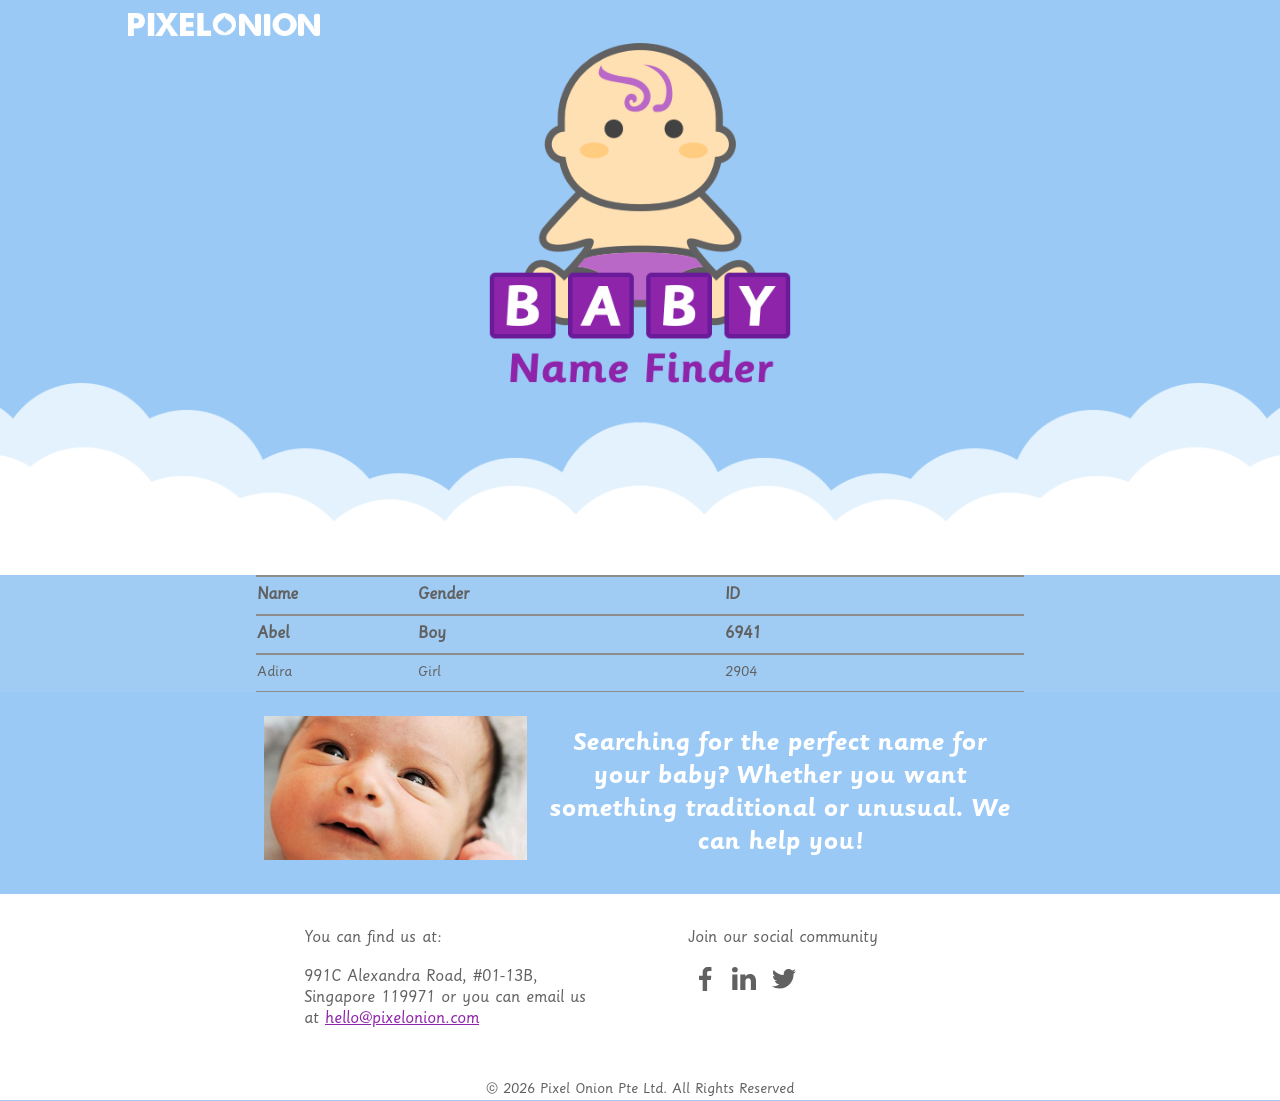
==== index.html @ e97fafd6 "baby table styling" ====
<!DOCTYPE html>
<html>

<head>
  <title>A day with Pixel Onion</title>
  <link rel="stylesheet" href="main.css">
  <link rel="stylesheet" href="/assets/css/style.css">

  <script src="/assets/js/script.js"></script>
  <link rel="stylesheet" href="assets/css/top.css">
  <link rel="stylesheet" href="assets/css/baby-table.css">
</head>

<body>
  <div class="main">
    <header class="top">
      <div class="logo_left">
        <img src="assets/images/pixel-onion-logo.png">
      </div>
      <div class="banner">
        <img src="assets/images/baby-name-finder-logo.png">
      </div>
    </header>
    <section class="spacer top"></section>
    <section class="baby-name-table top">
      <table>
        <thead>
          <tr>
            <td>Name</td>
            <td>Gender</td>
            <td>ID</td>
          </tr>
        </thead>
        <tbody>
          <tr>
            <td>Abel</td>
            <td>Boy</td>
            <td>6941</td>
          </tr>
          <tr>
            <td>Adira</td>
            <td>Girl</td>
            <td>2904</td>
          </tr>
        </tbody>
      </table>
    </section>
    <!-- PITCH Section -->
    <section class="pitch">
      <div class="flex-container">
        <!-- Container Left -->
        <div class="flex-item-left">
          <img class="" src="/assets/images/banner-baby.jpg" alt="Banner Baby">
        </div>
        <!-- Container Right -->
        <div class="flex-item-right">
          <p class="">
            Searching for the perfect name for your baby? Whether you want something traditional or unusual.
            We can help you!
          </p>
        </div>
      </div>
    </section>
    <!-- FOOTER Section -->
    <footer class="footer">
      <div class="flex-container">
        <!-- FOOTER Left -->
        <div class="flex-item-50">
          <p>You can find us at:</p>
          <p>991C Alexandra Road, #01-13B, Singapore 119971
            or you can email us at
            <a href="#">hello@pixelonion.com</a>
          </p>
        </div>
        <!-- FOOTER Right -->
        <div class="flex-item-50">
          <p>Join our social community</p>
          <div>
            <a href="#" class="social-icons">
              <img src="/assets/images/ic-facebook-inactive-24.svg" alt="Facebook_Icon">
            </a>
            <a href="#" class="social-icons">
              <img src="/assets/images/ic-linkedin-inactive-24.svg" alt="LinkedIn_Icon">
            </a>
            <a href="#" class="social-icons">
              <img src="/assets/images/ic-twitter-inactive-24.svg" alt="Twitter_Icon">
            </a>
          </div>
        </div>
      </div>
      <div class="all-rights-reserved">
        <p>&copy;
          <span id="year"></span>
          Pixel Onion Pte Ltd. All Rights Reserved
        </p>
      </div>
    </footer>
  </div>
</body>

</html>
---- main.css ----
@font-face {
    font-family: sassoon;
    src: url(/assets/fonts/sassoon-primary-std-592ff03941b89.otf);
}

@font-face {
    font-family: sassoon-bold;
    src: url(/assets/fonts/sassoon-primary-std-bold-592ff06b66131.otf);
}

@media (max-width: 800px) {
    .flex-container {
        flex-direction: column;
    }
}

body {
    margin: 0;
    border: 0;
    padding: 0;
}
div.main {
    padding: inherit;
    border: inherit;
    margin: inherit;
    position: relative;
    font-family: sassoon;
    color: #616161;
}
div.main > * > * {
    width: 60vmax;
    max-width: 95vw;
    margin: auto;
}

/* Pitch Section */
.pitch {
    background-color: #9ac9f5;
    position: relative;
    /* margin: 0 -9999rem; */
    /* padding: 0.25rem 9999rem; */
    width: 100%;
    max-width: 100%;
}

.flex-container {
    display: flex;
    font-size: 3vmin;
    text-align: center;
}

.flex-item-left {
    padding: 0.5rem;
    align-self: center;
    flex: 30%;
}

.flex-item-right {
    padding: 0.5rem;
    flex: 70%;
}

.pitch p {
    color: white;
    font-family: sassoon-bold;
}

/* End of Pitch Section */
/* Footer Section */

.flex-item-50 {
    font-size: 2vmin;
    text-align: left;
    padding: 1rem 3rem;
    flex: 50%;
}

.flex-item-50 p a {
    color: #8e24aa;
}

.social-icons {
    margin: 0.3rem;
    text-decoration: none;
}

.all-rights-reserved {
    margin:auto;
    text-align: center;
}
/* End of Footer Section */
---- assets/css/style.css ----
@font-face {
  font-family: pixelOnionFont;
  src: url(../fonts/sassoon-primary-std-592ff03941b89.otf);
}

@font-face {
  font-family: pixelOnionFontBold;
  src: url(../fonts/sassoon-primary-std-bold-592ff06b66131.otf);
  font-weight: bold;
}

* {
  box-sizing: border-box;
}

img { margin:0; padding:0;}

body {
  background: transparent;
  background-color: #a0ccf4;
  font-family: pixelOnionFont;
  color: #8c8c8c;
}


/* Header */
.pixel_logo {
  margin-left: auto;
  margin-right: auto;
  padding-top: 0.5%;
  display: block;
  width:80%;
}

.site_logo {
  display: flex; 
  justify-content: center; 
  padding: 1rem 20%; 
}

/* Section */
.cloud_banner { 
  margin-left: -10px;
  margin-right: -10px;
  padding-bottom: 200px; 
  background-image: url('../../assets/images/cloud-banner.svg');
  background-repeat: repeat-x; 
  background-position: bottom;
}

.table_display {
  margin-left: -10px;
  margin-right: -10px;
  margin-top: -15px;
  padding-bottom: 2%;
  background-color: white;
  display: block;
  justify-content: center;
}

table {
  margin: 0 auto;
  border-collapse: collapse;
  overflow-y:scroll;
  max-height: 450px;
}

table th {
  text-align: left;
}

table td:first-child{
  width:100%;
  min-width: 250px;
}

table td:nth-child(2), td:last-child{
  width:100%;
  min-width: 100px;
  padding: 0.5rem;
}

table td{
  border-bottom: 0.5px solid #8c8c8c;
}

table tr:nth-child(1) {  
  border-top: 2px solid #8c8c8c;
  border-bottom: 2px solid #8c8c8c;
  font-weight: bold;
  font-size: large;
}

.display {
  display: flex;
  justify-content: center;
}

/* Baby face container */

.baby_face_container{
  display: flex;
  flex-wrap: nowrap;
  justify-content: center;
  padding-top: 2%;
  padding-bottom: 2%;
}

.baby_face {
  background-color: #a0ccf4;
  color: antiquewhite;
}

.baby_face_message {
  border: 1px black;
  max-width: 30%;
  color: white;  
  padding-left: 4%;
  font-family: pixelOnionFontBold;
  font-size: x-large;
}

/* Footer */
footer {
  background-color: white;
  margin-left: -15px;
  margin-right: -15px;
  margin-bottom: -15px;
}

.footer_container{
  display: flex;
  flex-wrap: wrap;
  justify-content: center;
  /* width: 40%; */
}

.left_footer {
  padding: 2%; 
}

.right_footer {
  padding: 2%; ;
}

.final_footer {  
  display: flex;
  flex-wrap: wrap;
  justify-content: center;
  border: 1px black;
  padding-top: 2%;
}


/* Footer Social Media Icons */

.icon {
  padding: 15px;
  margin-left: 5px;
  margin-right: 5px;
  text-align: center;
  text-decoration: none;
  background-repeat: no-repeat;
}

.icon-facebook {
  background-image: url('../images/ic-facebook-inactive-24.png');
}

.icon-facebook:hover{
  background-image: url('../images/ic-facebook-active-24.png');
}

.icon-linkedin {
  background-image: url('../images/ic-linkedin-inactive-24.png');
}

.icon-linkedin:hover{
  background-image: url('../images/ic-linkedin-active-24.png');
}

.icon-twitter {
  background-image: url('../images/ic-twitter-inactive-24.png');
}

.icon-twitter:hover{
  background-image: url('../images/ic-twitter-active-24.png');
}
---- assets/css/top.css ----
header.top {
    padding-top: 1%;
}
header.top > .logo_left {
    width: 80vmax;
}
header img {
    max-width: 100%;
}
header > .logo_left img {
    width: 15vmax;
}
header > .banner img {
    margin: auto;
    display: block;
    width: 25vmax;
}
.spacer.top {
    background: url(../images/cloud-banner.png) repeat-x bottom;
    background-size: cover;
    height: 15vw;
}
header.top, .spacer.top {
    background-color: #9ac9f5;
}
---- assets/css/baby-table.css ----
section.baby-name-table table {
    border-collapse: collapse;
    table-layout: fixed;
}
section.baby-name-table thead {
    /* border-color: black; */
    border-style: solid;
    border-width: 2px 0 2px 0;
}
section.baby-name-table td:first-child {
    width: 50%;
}
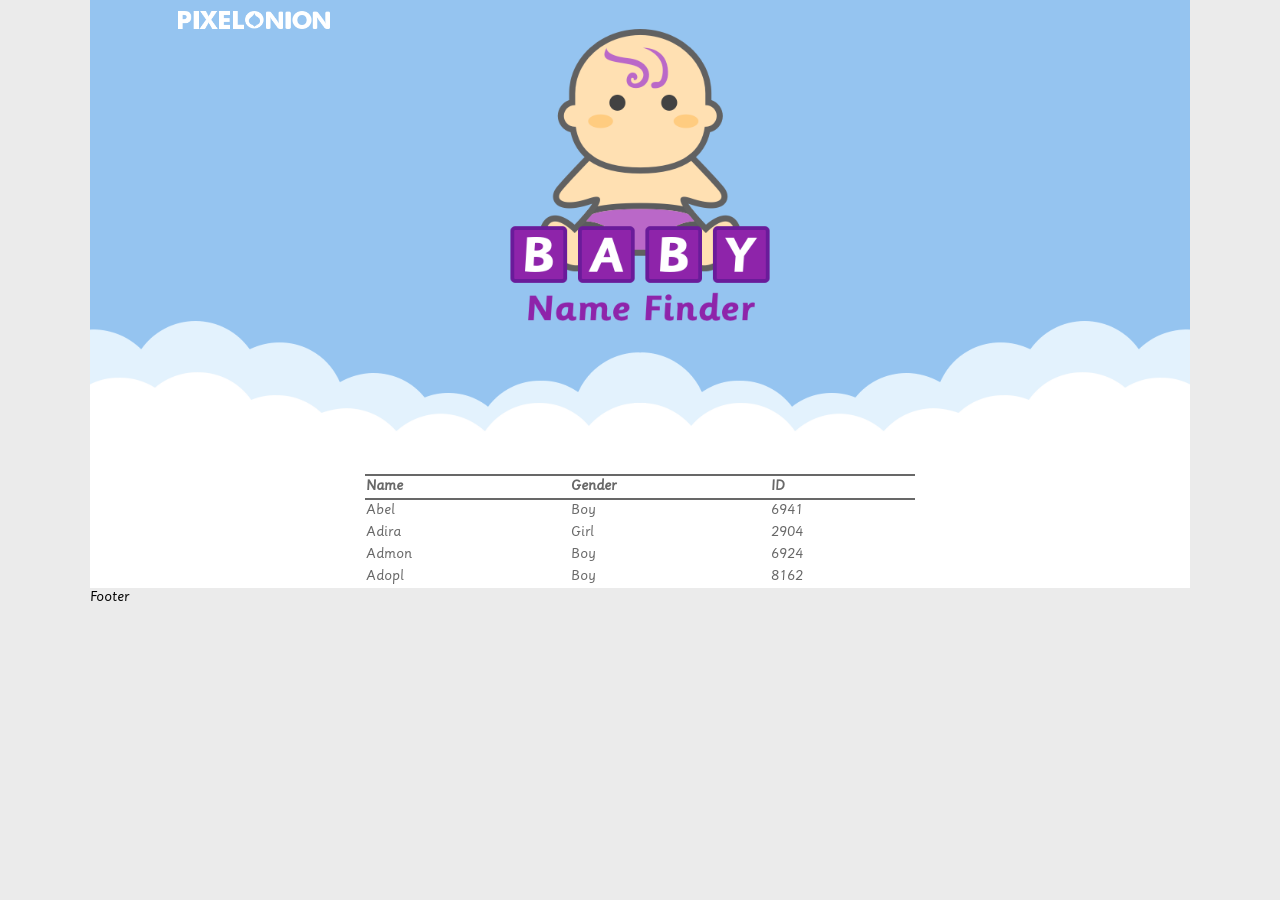
==== commit 52aafac2: "content and css for header, table WIP" ====
--- a/index.html
+++ b/index.html
@@ -1,101 +1,53 @@
 <!DOCTYPE html>
 <html>
-
 <head>
   <title>A day with Pixel Onion</title>
-  <link rel="stylesheet" href="main.css">
-  <link rel="stylesheet" href="/assets/css/style.css">
+  <link rel="stylesheet" href="./assets/css/style.css">
+</head>
+<body>
+  <header>
+    <div class="pixel-onion-logo">
+      <img src="./assets/images/pixel-onion-logo.png"/>
+    </div>
+    <div class="baby-name-finder-logo">
+      <img src="./assets/images/baby-name-finder-logo.png"/>
+    </div>
+    <div class="cloud-banner">
+      <img src="./assets/images/cloud-banner.png"/>
+    </div>
+  </header>
 
-  <script src="/assets/js/script.js"></script>
-  <link rel="stylesheet" href="assets/css/top.css">
-  <link rel="stylesheet" href="assets/css/baby-table.css">
-</head>
-
-<body>
-  <div class="main">
-    <header class="top">
-      <div class="logo_left">
-        <img src="assets/images/pixel-onion-logo.png">
-      </div>
-      <div class="banner">
-        <img src="assets/images/baby-name-finder-logo.png">
-      </div>
-    </header>
-    <section class="spacer top"></section>
-    <section class="baby-name-table top">
-      <table>
-        <thead>
-          <tr>
-            <td>Name</td>
-            <td>Gender</td>
-            <td>ID</td>
-          </tr>
-        </thead>
-        <tbody>
-          <tr>
-            <td>Abel</td>
-            <td>Boy</td>
-            <td>6941</td>
-          </tr>
-          <tr>
-            <td>Adira</td>
-            <td>Girl</td>
-            <td>2904</td>
-          </tr>
-        </tbody>
-      </table>
-    </section>
-    <!-- PITCH Section -->
-    <section class="pitch">
-      <div class="flex-container">
-        <!-- Container Left -->
-        <div class="flex-item-left">
-          <img class="" src="/assets/images/banner-baby.jpg" alt="Banner Baby">
-        </div>
-        <!-- Container Right -->
-        <div class="flex-item-right">
-          <p class="">
-            Searching for the perfect name for your baby? Whether you want something traditional or unusual.
-            We can help you!
-          </p>
-        </div>
-      </div>
-    </section>
-    <!-- FOOTER Section -->
-    <footer class="footer">
-      <div class="flex-container">
-        <!-- FOOTER Left -->
-        <div class="flex-item-50">
-          <p>You can find us at:</p>
-          <p>991C Alexandra Road, #01-13B, Singapore 119971
-            or you can email us at
-            <a href="#">hello@pixelonion.com</a>
-          </p>
-        </div>
-        <!-- FOOTER Right -->
-        <div class="flex-item-50">
-          <p>Join our social community</p>
-          <div>
-            <a href="#" class="social-icons">
-              <img src="/assets/images/ic-facebook-inactive-24.svg" alt="Facebook_Icon">
-            </a>
-            <a href="#" class="social-icons">
-              <img src="/assets/images/ic-linkedin-inactive-24.svg" alt="LinkedIn_Icon">
-            </a>
-            <a href="#" class="social-icons">
-              <img src="/assets/images/ic-twitter-inactive-24.svg" alt="Twitter_Icon">
-            </a>
-          </div>
-        </div>
-      </div>
-      <div class="all-rights-reserved">
-        <p>&copy;
-          <span id="year"></span>
-          Pixel Onion Pte Ltd. All Rights Reserved
-        </p>
-      </div>
-    </footer>
-  </div>
+  <section>
+    <table>
+      <tr class="table-header">
+        <th>Name</th>
+        <th class="gender">Gender</th>
+        <th class="id">ID</th>
+      </tr>
+      <tr>
+        <td>Abel</td>
+        <td>Boy</td>
+        <td>6941</td>
+        </tr>
+      <tr>
+        <td>Adira</td>
+        <td>Girl</td>
+        <td>2904</td>
+      </tr>
+      <tr>
+        <td>Admon</td>
+        <td>Boy</td>
+        <td>6924</td>
+      </tr>
+      <tr>
+        <td>Adopl</td>
+        <td>Boy</td>
+        <td>8162</td>
+      </tr>
+    </table>
+  </section>
+  <footer>
+    Footer
+  </footer>
 </body>
-
 </html>
--- a/assets/css/style.css
+++ b/assets/css/style.css
@@ -1,188 +1,58 @@
 @font-face {
-  font-family: pixelOnionFont;
-  src: url(../fonts/sassoon-primary-std-592ff03941b89.otf);
-}
-
-@font-face {
-  font-family: pixelOnionFontBold;
-  src: url(../fonts/sassoon-primary-std-bold-592ff06b66131.otf);
-  font-weight: bold;
-}
-
-* {
-  box-sizing: border-box;
-}
-
-img { margin:0; padding:0;}
-
-body {
-  background: transparent;
-  background-color: #a0ccf4;
-  font-family: pixelOnionFont;
-  color: #8c8c8c;
+  font-family: SassoonPrimary;
+  src: url('../fonts/sassoon-primary-std-592ff03941b89.otf') format("opentype");
+  font-weight: normal;
 }
 
 
-/* Header */
-.pixel_logo {
-  margin-left: auto;
-  margin-right: auto;
-  padding-top: 0.5%;
-  display: block;
-  width:80%;
+body {
+  background: rgb(235, 235, 235);
+  margin:0px 7% 50px 7%;
+  font-family: SassoonPrimary, 'Gill Sans', 'Gill Sans MT', Calibri, 'Trebuchet MS', sans-serif;
 }
 
-.site_logo {
-  display: flex; 
-  justify-content: center; 
-  padding: 1rem 20%; 
+header {
+  background-color: rgb(149, 196, 240);
 }
 
-/* Section */
-.cloud_banner { 
-  margin-left: -10px;
-  margin-right: -10px;
-  padding-bottom: 200px; 
-  background-image: url('../../assets/images/cloud-banner.svg');
-  background-repeat: repeat-x; 
-  background-position: bottom;
+.pixel-onion-logo {
+  display: flex;
+  padding-top: 1%;
+  padding-left: 8%;
 }
 
-.table_display {
-  margin-left: -10px;
-  margin-right: -10px;
-  margin-top: -15px;
-  padding-bottom: 2%;
-  background-color: white;
-  display: block;
-  justify-content: center;
+.pixel-onion-logo > img {
+  width: 15%;
 }
 
-table {
-  margin: 0 auto;
-  border-collapse: collapse;
-  overflow-y:scroll;
-  max-height: 450px;
-}
-
-table th {
-  text-align: left;
-}
-
-table td:first-child{
-  width:100%;
-  min-width: 250px;
-}
-
-table td:nth-child(2), td:last-child{
-  width:100%;
-  min-width: 100px;
-  padding: 0.5rem;
-}
-
-table td{
-  border-bottom: 0.5px solid #8c8c8c;
-}
-
-table tr:nth-child(1) {  
-  border-top: 2px solid #8c8c8c;
-  border-bottom: 2px solid #8c8c8c;
-  font-weight: bold;
-  font-size: large;
-}
-
-.display {
+.baby-name-finder-logo {
   display: flex;
   justify-content: center;
 }
 
-/* Baby face container */
-
-.baby_face_container{
-  display: flex;
-  flex-wrap: nowrap;
-  justify-content: center;
-  padding-top: 2%;
-  padding-bottom: 2%;
+.baby-name-finder-logo > img {
+  width: 25%;
 }
 
-.baby_face {
-  background-color: #a0ccf4;
-  color: antiquewhite;
+.cloud-banner > img {
+  width: 100%;
+  display: flex;
 }
 
-.baby_face_message {
-  border: 1px black;
-  max-width: 30%;
-  color: white;  
-  padding-left: 4%;
-  font-family: pixelOnionFontBold;
-  font-size: x-large;
+section {
+  background-color:white;
+  display:flex;
+  justify-content:center;
 }
 
-/* Footer */
-footer {
-  background-color: white;
-  margin-left: -15px;
-  margin-right: -15px;
-  margin-bottom: -15px;
+table {
+  color:rgb(104, 104, 104);
+  border-collapse: collapse;
+  width: 50%;
 }
 
-.footer_container{
-  display: flex;
-  flex-wrap: wrap;
-  justify-content: center;
-  /* width: 40%; */
-}
-
-.left_footer {
-  padding: 2%; 
-}
-
-.right_footer {
-  padding: 2%; ;
-}
-
-.final_footer {  
-  display: flex;
-  flex-wrap: wrap;
-  justify-content: center;
-  border: 1px black;
-  padding-top: 2%;
-}
-
-
-/* Footer Social Media Icons */
-
-.icon {
-  padding: 15px;
-  margin-left: 5px;
-  margin-right: 5px;
-  text-align: center;
-  text-decoration: none;
-  background-repeat: no-repeat;
-}
-
-.icon-facebook {
-  background-image: url('../images/ic-facebook-inactive-24.png');
-}
-
-.icon-facebook:hover{
-  background-image: url('../images/ic-facebook-active-24.png');
-}
-
-.icon-linkedin {
-  background-image: url('../images/ic-linkedin-inactive-24.png');
-}
-
-.icon-linkedin:hover{
-  background-image: url('../images/ic-linkedin-active-24.png');
-}
-
-.icon-twitter {
-  background-image: url('../images/ic-twitter-inactive-24.png');
-}
-
-.icon-twitter:hover{
-  background-image: url('../images/ic-twitter-active-24.png');
-}
+.table-header {
+  border-top: 2px solid rgb(104, 104, 104);
+  border-bottom: 2px solid rgb(104, 104, 104);
+  text-align: left;
+}
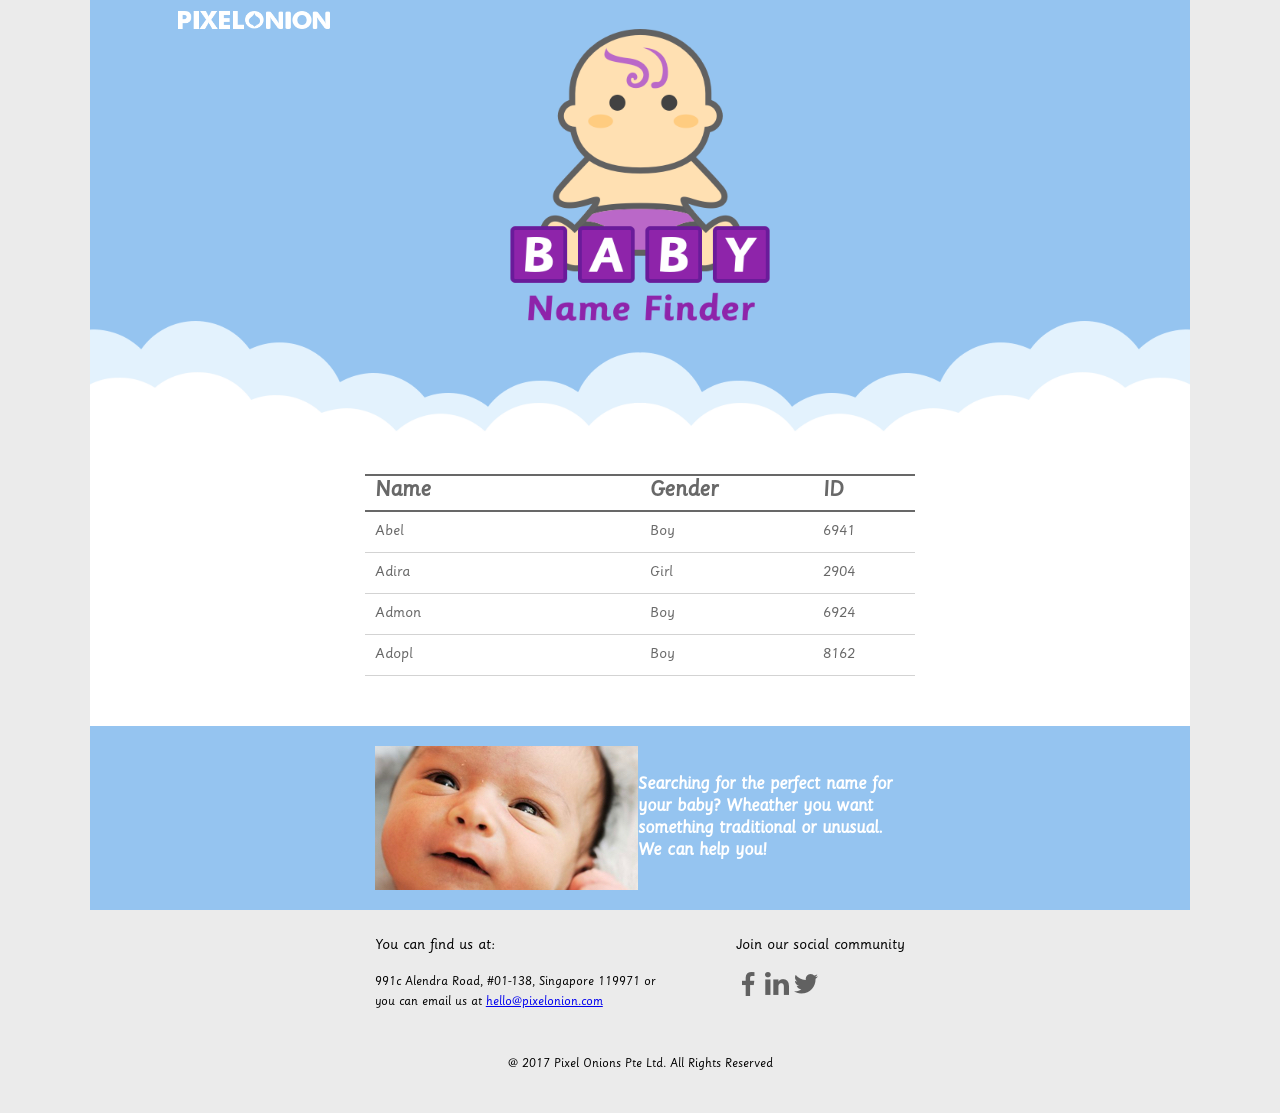
==== commit 53fa30d4: "footer" ====
--- a/index.html
+++ b/index.html
@@ -47,7 +47,36 @@
     </table>
   </section>
   <footer>
-    Footer
+    <div class="babyfooter">
+    <div class="footer-content">
+    <img src="assets/images/banner-baby.jpg" class="leftalign">
+    <h3 >
+      <b>
+    Searching for the perfect name for your baby? Wheather you want something traditional or unusual. We can help you!
+  </b>
+</h3>
+</div>
+</div>
+<div class="footer-content">
+  <div class="row">
+    <div class="column columnwidth" >
+      <p>You can find us at:</p>
+      <p><small>991c Alendra Road, #01-138, Singapore 119971 or you can email us at 
+        <a href="URL">hello@pixelonion.com</a></small></p>
+    </div>
+    <div class="column floatleft" >
+      <p>Join our social community</p>
+      <div >
+      <img src="assets/images/ic-facebook-inactive-24.png" >
+      <img src="assets/images/ic-linkedin-inactive-24.png" >
+      <img src="assets/images/ic-twitter-inactive-24.png" >
+    </div>
+    </div>
+  </div>
+
+</div>
+<p class="centeralign"><small>@ 2017 Pixel Onions Pte Ltd. All Rights Reserved</small></p>
+
   </footer>
 </body>
 </html>
--- a/assets/css/style.css
+++ b/assets/css/style.css
@@ -6,8 +6,8 @@
 
 
 body {
-  background: rgb(235, 235, 235);
-  margin:0px 7% 50px 7%;
+  background-color: rgb(235, 235, 235);
+  margin:0 7% 3% 7%;
   font-family: SassoonPrimary, 'Gill Sans', 'Gill Sans MT', Calibri, 'Trebuchet MS', sans-serif;
 }
 
@@ -43,6 +43,7 @@
   background-color:white;
   display:flex;
   justify-content:center;
+  padding-bottom: 50px;
 }
 
 table {
@@ -55,4 +56,72 @@
   border-top: 2px solid rgb(104, 104, 104);
   border-bottom: 2px solid rgb(104, 104, 104);
   text-align: left;
+}
+
+tr > th:first-child, tr > td:first-child {
+  width:50%;
+}
+
+th {
+  padding-left: 10px;
+  padding-right: 10px;
+  padding-bottom: 5px;
+  font-size: x-large;
+}
+
+td {
+  padding: 10px;
+}
+
+tr:not(:first-child) {
+  border-bottom: 1px solid lightgray;
+}
+
+
+.babyfooter {
+
+  background-color: rgb(149, 196, 240);
+  color: white;
+  padding: 20px;
+}
+
+.footer-content {
+  justify-content: space-between; /* Add space between image and text */
+  margin-left: auto;
+  margin-right: auto;
+  width: 50%; 
+  display: flex; /* Use flexbox to align items */
+  align-items: center; /* Center vertically within the footer */
+}
+
+.column {
+  box-sizing: border-box;
+  
+  float: left;
+  padding: 10px;
+}
+
+/* Clear floats after the columns */
+.row:after {
+  box-sizing: border-box;
+
+  content: "";
+  display: table;
+  clear: both;
+}
+
+.leftalign {
+  text-align: left;
+}
+
+.columnwidth{
+  width: 55%;
+}
+
+.floatleft{
+  float: right;
+}
+
+.centeralign{
+  text-align: center;
 }
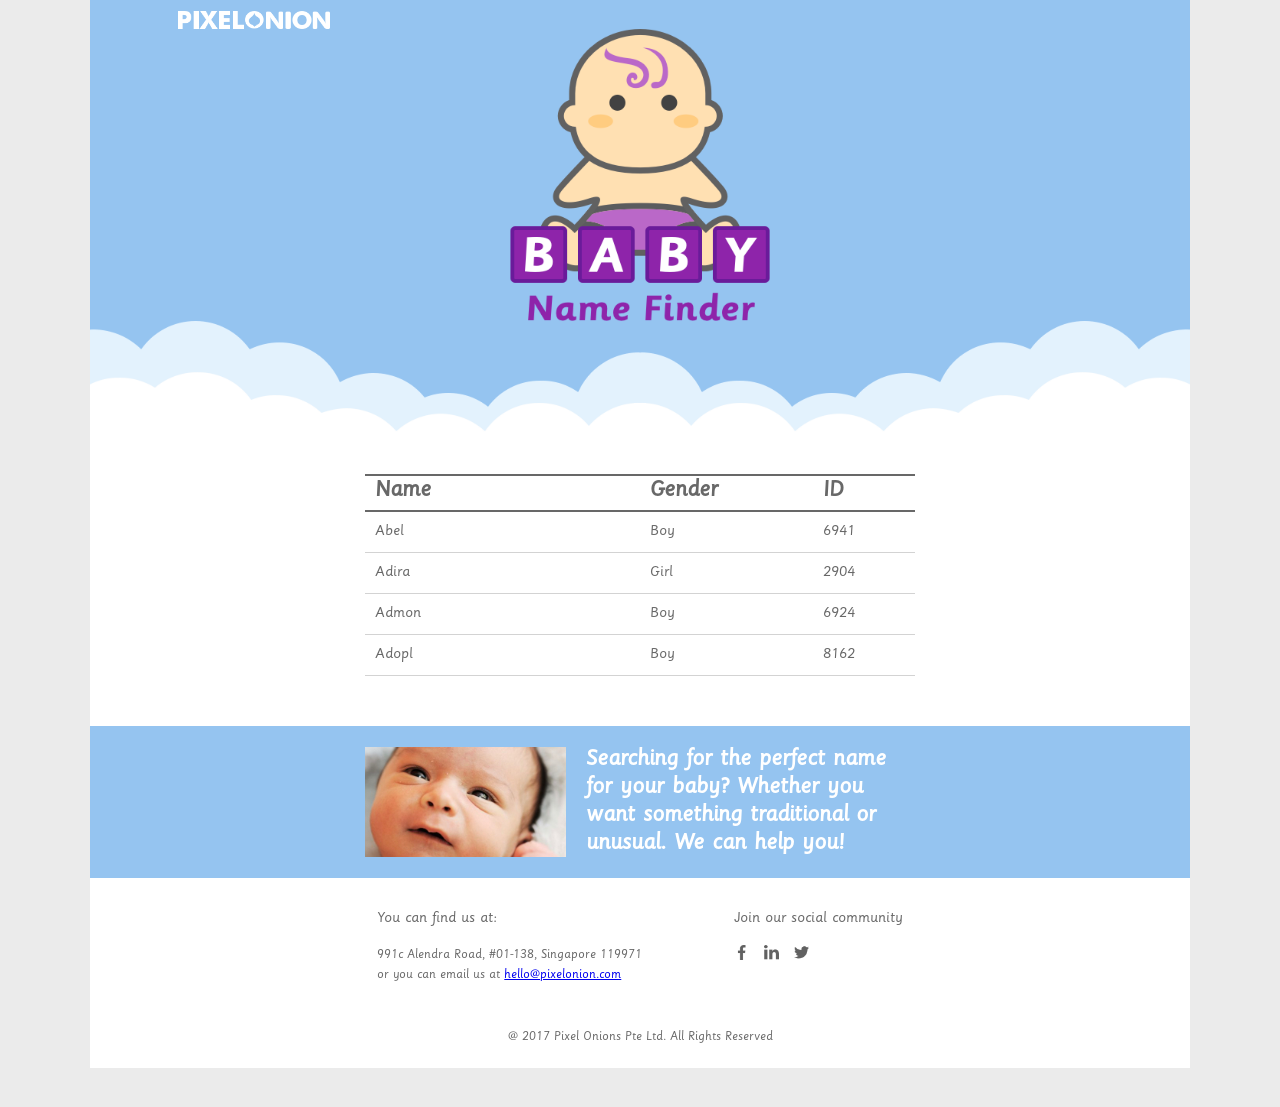
==== commit dc461c71: "updatefooter" ====
--- a/index.html
+++ b/index.html
@@ -49,17 +49,18 @@
   <footer>
     <div class="babyfooter">
     <div class="footer-content">
-    <img src="assets/images/banner-baby.jpg" class="leftalign">
-    <h3 >
-      <b>
-    Searching for the perfect name for your baby? Wheather you want something traditional or unusual. We can help you!
-  </b>
-</h3>
+    <img src="assets/images/banner-baby.jpg" style="height: 110px ;">
+    <h2 style=" padding-left: 20px;" >
+    Searching for the perfect name for your baby? Whether you want something traditional or unusual. We can help you!
+</h2>
 </div>
+
 </div>
-<div class="footer-content">
+<div class="socialfooter">
+
+<div class="footer-content" >
   <div class="row">
-    <div class="column columnwidth" >
+    <div class="column columnwidth">
       <p>You can find us at:</p>
       <p><small>991c Alendra Road, #01-138, Singapore 119971 or you can email us at 
         <a href="URL">hello@pixelonion.com</a></small></p>
@@ -67,15 +68,16 @@
     <div class="column floatleft" >
       <p>Join our social community</p>
       <div >
-      <img src="assets/images/ic-facebook-inactive-24.png" >
-      <img src="assets/images/ic-linkedin-inactive-24.png" >
-      <img src="assets/images/ic-twitter-inactive-24.png" >
+      <img src="assets/images/ic-facebook-inactive-24.png" class="footerimg">
+      <img src="assets/images/ic-linkedin-inactive-24.png" class="footerimg">
+      <img src="assets/images/ic-twitter-inactive-24.png" class="footerimg" >
     </div>
     </div>
   </div>
+  </div>
+  <p class="centeralign"><small>@ 2017 Pixel Onions Pte Ltd. All Rights Reserved</small></p>
 
 </div>
-<p class="centeralign"><small>@ 2017 Pixel Onions Pte Ltd. All Rights Reserved</small></p>
 
   </footer>
 </body>
--- a/assets/css/style.css
+++ b/assets/css/style.css
@@ -82,11 +82,10 @@
 
   background-color: rgb(149, 196, 240);
   color: white;
-  padding: 20px;
+  
 }
 
 .footer-content {
-  justify-content: space-between; /* Add space between image and text */
   margin-left: auto;
   margin-right: auto;
   width: 50%; 
@@ -124,4 +123,15 @@
 
 .centeralign{
   text-align: center;
+}
+
+.socialfooter{
+  color: rgb(104, 104, 104);;
+  background-color: white;
+  padding: 5px;
+}
+
+.footerimg {
+  height: 15px; 
+  padding-right: 10px;
 }
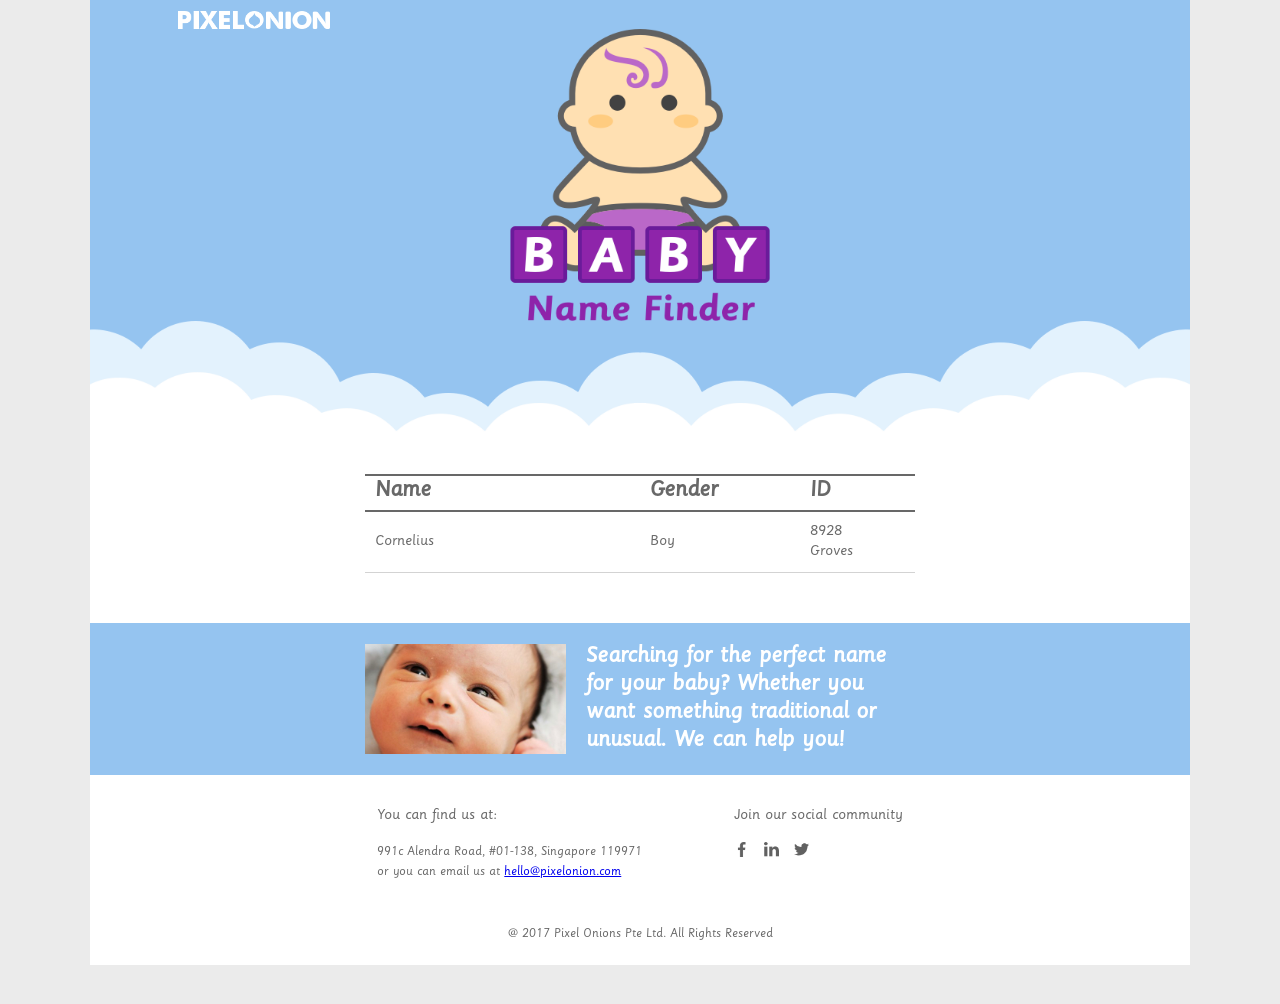
==== commit d1a244d5: "populate html table with csv data using javascript" ====
--- a/index.html
+++ b/index.html
@@ -3,6 +3,7 @@
 <head>
   <title>A day with Pixel Onion</title>
   <link rel="stylesheet" href="./assets/css/style.css">
+  <script type="text/javascript" src="./assets/js/script.js"></script>
 </head>
 <body>
   <header>
@@ -18,31 +19,11 @@
   </header>
 
   <section>
-    <table>
+    <table id="names-table">
       <tr class="table-header">
         <th>Name</th>
         <th class="gender">Gender</th>
         <th class="id">ID</th>
-      </tr>
-      <tr>
-        <td>Abel</td>
-        <td>Boy</td>
-        <td>6941</td>
-        </tr>
-      <tr>
-        <td>Adira</td>
-        <td>Girl</td>
-        <td>2904</td>
-      </tr>
-      <tr>
-        <td>Admon</td>
-        <td>Boy</td>
-        <td>6924</td>
-      </tr>
-      <tr>
-        <td>Adopl</td>
-        <td>Boy</td>
-        <td>8162</td>
       </tr>
     </table>
   </section>
@@ -54,6 +35,9 @@
     Searching for the perfect name for your baby? Whether you want something traditional or unusual. We can help you!
 </h2>
 </div>
+
+
+
 
 </div>
 <div class="socialfooter">
